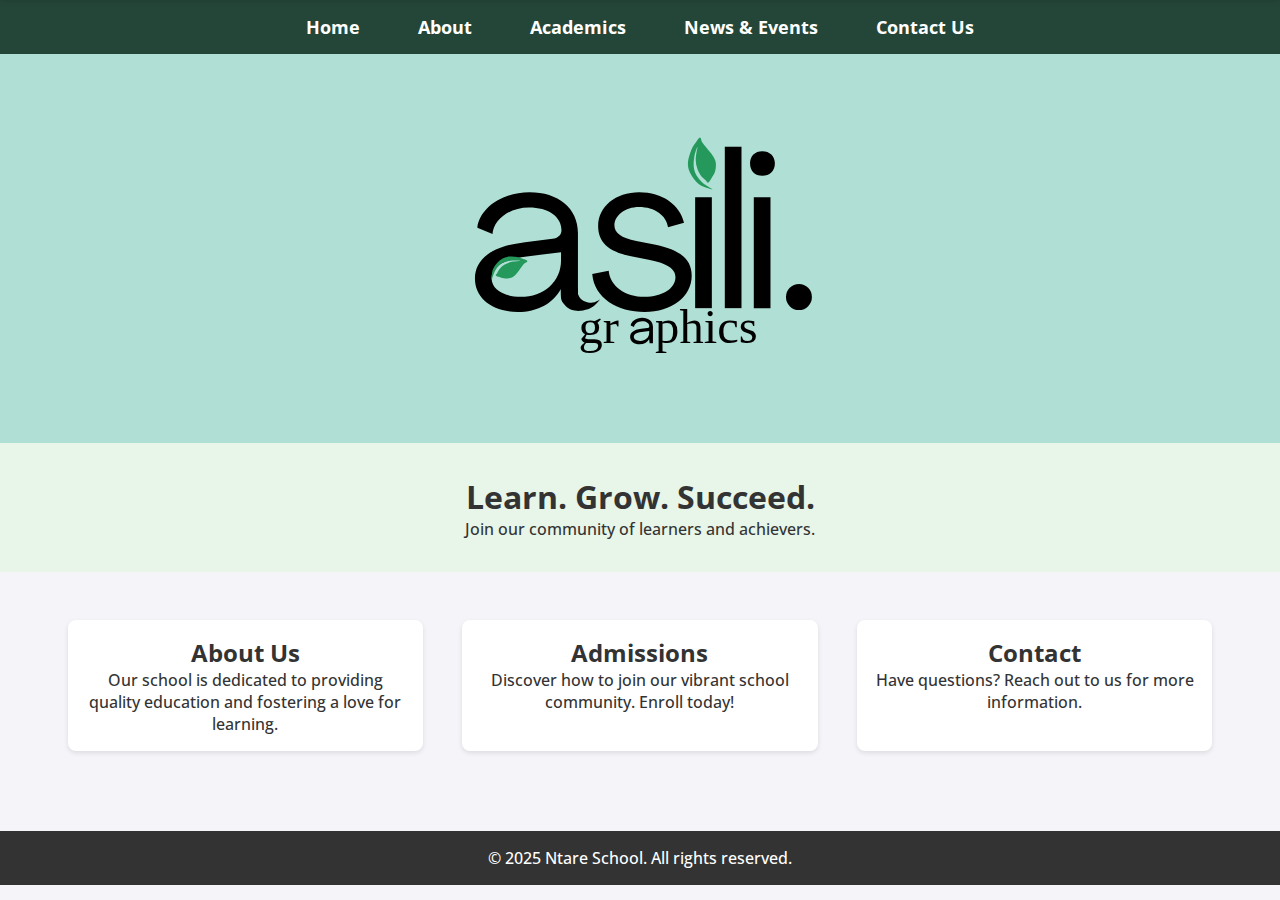
==== index.html @ 331bb5ec "First push" ====
<!DOCTYPE html>
<html lang="en">

<head>
    <meta charset="UTF-8">
    <meta name="viewport" content="width=device-width, initial-scale=1.0">
    <link rel="preconnect" href="https://fonts.googleapis.com">
    <link rel="preconnect" href="https://fonts.gstatic.com" crossorigin>
    <link href="https://fonts.googleapis.com/css2?family=Open+Sans:wght@500&display=swap" rel="stylesheet">

    <link rel="stylesheet" href="styles.css">

    <title>Home</title>
</head>

<body>
    <div id="fixed-navbar">
        <ul>
            <li><a href="index.html">Home</a></li>
            <li><a href="about.html">About</a></li>
            <li><a href="academics.html">Academics</a></li>
            <li><a href="news.html">News & Events</a></li>
            <li><a href="contact.html">Contact Us</a></li>
        </ul>
    </div>

    <div id="navbar" class="hidden">
        <ul>
            <li><a href="index.html">Home</a></li>
            <li><a href="about.html">About</a></li>
            <li><a href="academics.html">Academics</a></li>
            <li><a href="news.html">News & Events</a></li>
            <li><a href="contact.html">Contact Us</a></li>
        </ul>
    </div>
    <header>
        <img class="logo" src="images/asili.svg" alt="logo">
    </header>

    <div class="hero">
        <h1>Learn. Grow. Succeed.</h1>
        <p>Join our community of learners and achievers.</p>
    </div>
    <div class="sections">
        <div class="section" id="about">
            <h2>About Us</h2>
            <p>Our school is dedicated to providing quality education and fostering a love for learning.</p>
        </div>
        <div class="section" id="admissions">
            <h2>Admissions</h2>
            <p>Discover how to join our vibrant school community. Enroll today!</p>
        </div>
        <div class="section" id="contact">
            <h2>Contact</h2>
            <p>Have questions? Reach out to us for more information.</p>
        </div>
    </div>
    <footer>
        <p>&copy; 2025 Ntare School. All rights reserved.</p>
    </footer>

    <script src="script.js"></script>
</body>

</html>
---- styles.css ----
* {
    box-sizing: border-box;
    margin: 0;
    padding: 0;
}

/***** Global Styles *****/
body {
    font-family: "Open Sans", sans-serif;
    font-optical-sizing: auto;
    font-weight: 500;
    font-style: normal;
    font-variation-settings:
        "wdth" 100;
    margin: 0;
    padding: 0;
    background-color: #f4f4f9;
    color: #333;
}

/***** Header & Navigation *****/
header {
    background-color: #99d9c9c0;
    color: white;
    text-align: center;
}

nav {
    background-color: #141e2899;
    padding: 10px 0;
    text-align: center;
    position: fixed;
    top: 0;
    left: 0;
    width: 100%;
    z-index: 1000;
    box-shadow: 0 2px 5px rgba(0, 0, 0, 0.1);
    transform: translateY(-100%);
    transition: transform 0.3s ease-in-out;
}

nav.visible {
    transform: translateY(0);
}

#nav div {
    position: fixed;
    top: 0;
    left: 0;
    width: 100%;
    z-index: 1100;
    background-color: #141e2899;
    box-shadow: 0 2px 5px rgba(0, 0, 0, 0.1);
}

#nav div ul,
#navbar nav ul {
    list-style: none;
    padding: 10px 0;
    margin: 0;
    display: inline;
    justify-content: center;
    align-items: center;
}

#nav div ul li,
#navbar nav ul li {
    display: inline;
    margin: 0 15px;
}

#nav div ul li a,
#navbar nav ul li a {
    text-decoration: none;
    color: white;
    font-size: 18px;
    font-weight: bold;
    padding: 6px 12px;
    transition: 0.3s ease-in-out;
}

#nav div ul li a:hover,
#navbar nav ul li a:hover {
    background-color: white;
    color: #121a14a8;
    border-radius: 5px;
}

#fixed-navbar {
    top: 0;
    left: 0;
    width: 100%;
    background-color: #244638;
    /* Adjust color as needed */
    color: white;
    padding: 15px 0;
    text-align: center;
    transition: transform 0.3s ease-in-out;
    /* Smooth hide effect */
}

/* Navigation links */
#fixed-navbar ul {
    list-style: none;
    padding: 0;
    margin: 0;
}

#fixed-navbar ul li {
    display: inline;
    margin: 0 15px;
}

#fixed-navbar ul li a {
    text-decoration: none;
    color: white;
    font-size: 18px;
    font-weight: bold;
    padding: 6px 12px;
    transition: 0.3s ease-in-out;
}

#fixed-navbar ul li a:hover {
    color: #188048;
}



/***** Main Content *****/
.hero {
    text-align: center;
    padding: 2rem;
    background-color: #e8f5e9;
}

.logo {
    width: 30%;
}

.sections {
    display: flex;
    justify-content: space-around;
    padding: 3rem;
}

.section {
    background: white;
    padding: 1rem;
    border-radius: 8px;
    box-shadow: 0 2px 5px rgba(0, 0, 0, 0.1);
    width: 30%;
    text-align: center;
}

/***** Forms & Buttons *****/
form {
    display: flex;
    flex-direction: column;
}

label {
    margin: 10px 0 5px;
    font-weight: bold;
}

input,
textarea {
    padding: 10px;
    margin-bottom: 15px;
    border: 1px solid #ccc;
    border-radius: 4px;
    font-size: 16px;
}

button {
    padding: 10px;
    background-color: #007BFF;
    color: #fff;
    border: none;
    border-radius: 4px;
    font-size: 16px;
    cursor: pointer;
}

button:hover {
    background-color: #191f26ad;
}

/***** Footer *****/
footer {
    background-color: #333;
    color: white;
    text-align: center;
    padding: 1rem 0;
    margin-top: 2rem;
}

/***** Container *****/
.container {
    max-width: 600px;
    margin: 50px auto;
    background: #fff;
    padding: 20px;
    border-radius: 8px;
    box-shadow: 0 2px 4px rgba(0, 0, 0, 0.1);
}

h1 {
    text-align: center;
    color: #333;
}

/***** Responsive Adjustments *****/
.menu-toggle {
    display: none;
    color: white;
    font-size: 1.5rem;
    cursor: pointer;
}
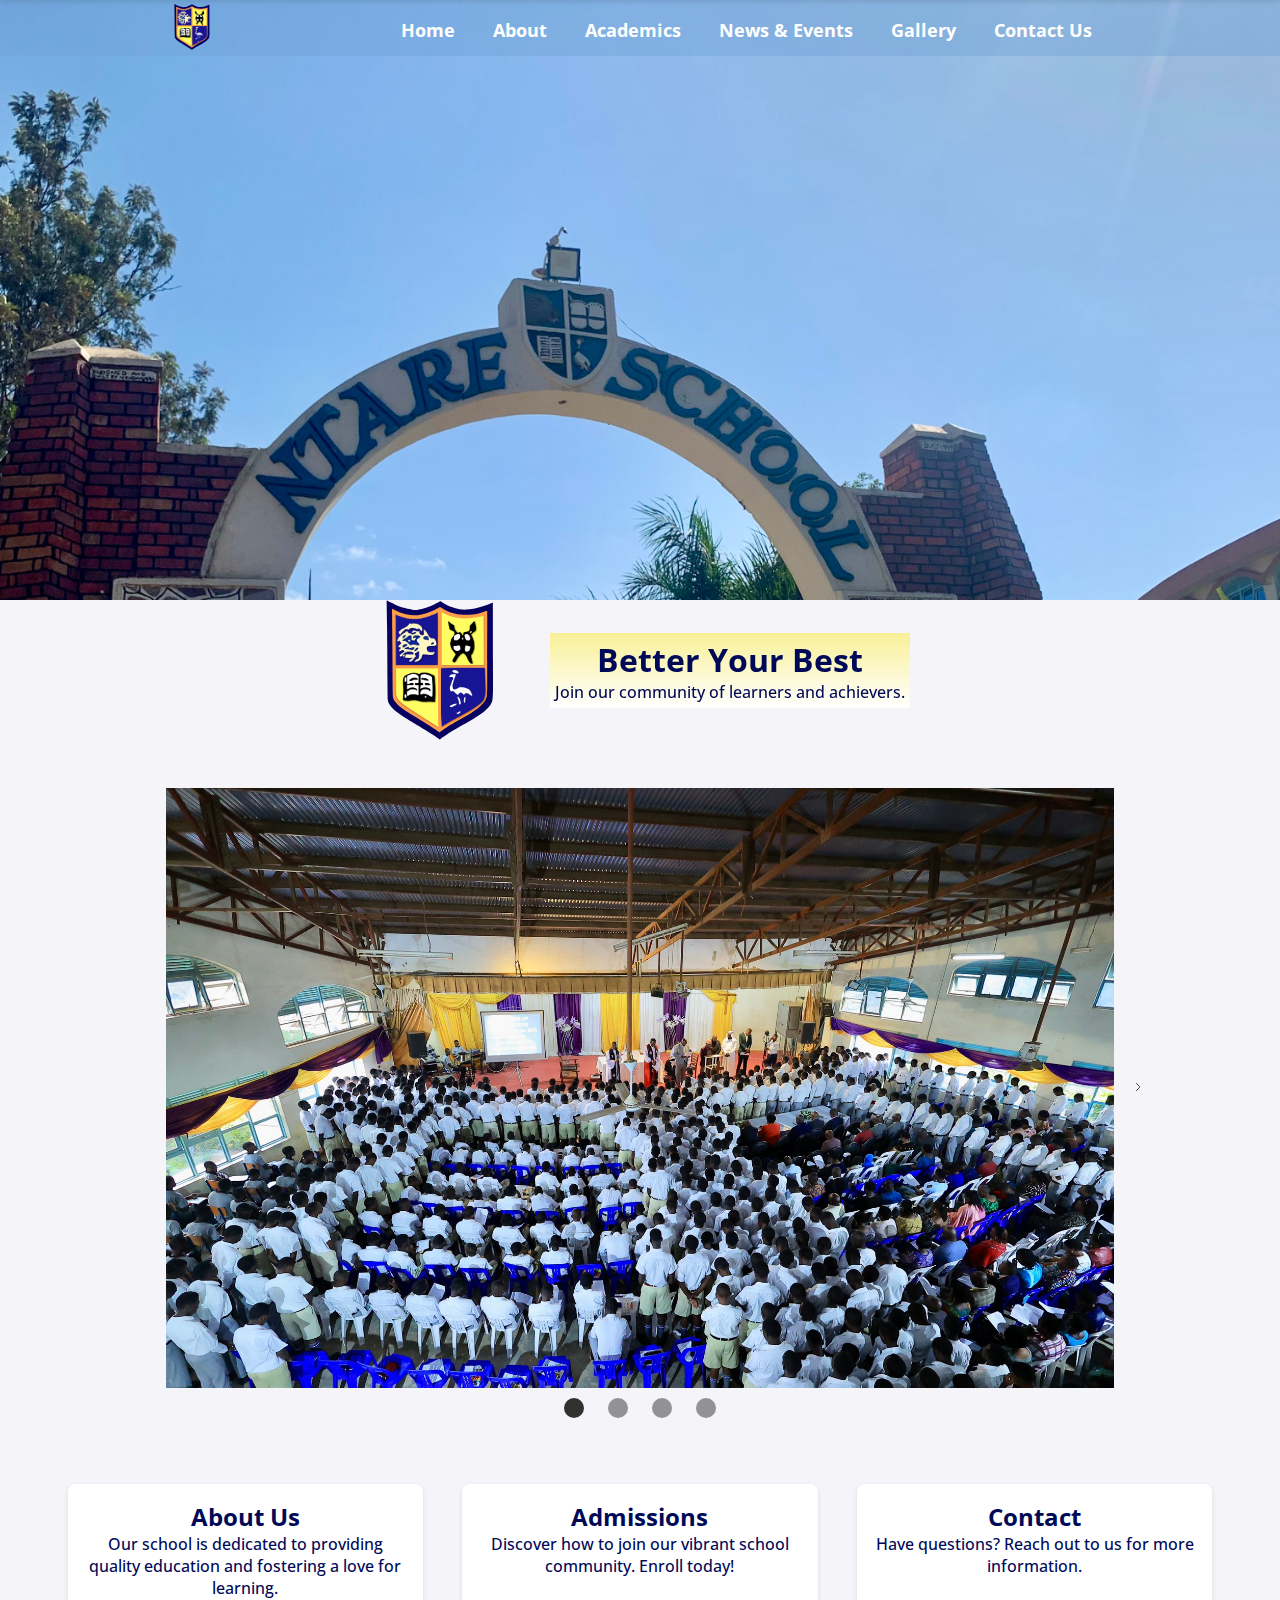
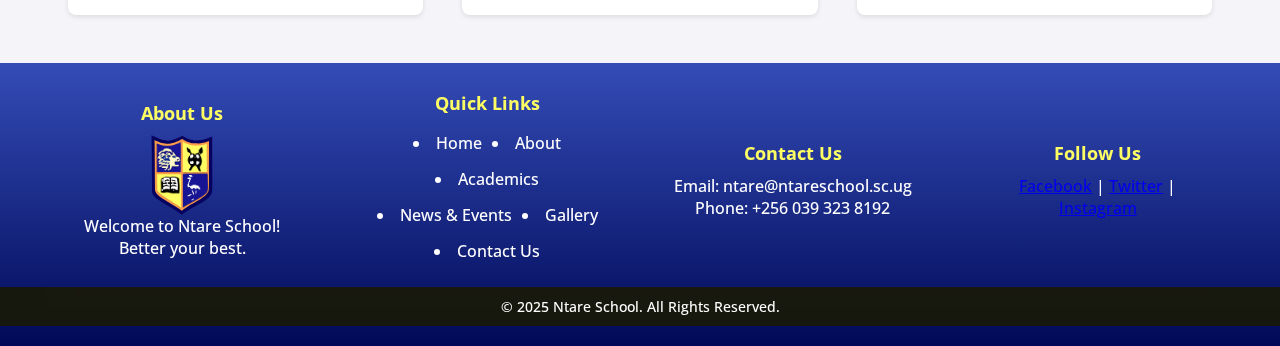
==== commit f4d63926: "Fixed the gallery and revamped site" ====
--- a/index.html
+++ b/index.html
@@ -6,22 +6,33 @@
     <meta name="viewport" content="width=device-width, initial-scale=1.0">
     <link rel="preconnect" href="https://fonts.googleapis.com">
     <link rel="preconnect" href="https://fonts.gstatic.com" crossorigin>
-    <link href="https://fonts.googleapis.com/css2?family=Open+Sans:wght@500&display=swap" rel="stylesheet">
+    <link href="https://fonts.googleapis.com/css2?family=Open+Sans:ital,wght@0,300..800;1,300..800&display=swap"
+        rel="stylesheet">
 
     <link rel="stylesheet" href="styles.css">
 
-    <title>Home</title>
+    <title>Ntare School - The Lion Roars</title>
+    <link rel="icon" type="image/svg+xml" href="images/ntare.svg">
+    <link rel="icon" type="image/png" sizes="32x32" href="ntare32x32">
+</head>
+
 </head>
 
 <body>
     <div id="fixed-navbar">
-        <ul>
-            <li><a href="index.html">Home</a></li>
-            <li><a href="about.html">About</a></li>
-            <li><a href="academics.html">Academics</a></li>
-            <li><a href="news.html">News & Events</a></li>
-            <li><a href="contact.html">Contact Us</a></li>
-        </ul>
+        <div id="box">
+            <a href="index.html"><img src="images/ntare.svg" alt="logo"></a>
+        </div>
+        <div id="box">
+            <ul>
+                <li><a href="index.html">Home</a></li>
+                <li><a href="about.html">About</a></li>
+                <li><a href="academics.html">Academics</a></li>
+                <li><a href="news.html">News & Events</a></li>
+                <li><a href="gallery.html">Gallery</a></li>
+                <li><a href="contact.html">Contact Us</a></li>
+            </ul>
+        </div>
     </div>
 
     <div id="navbar" class="hidden">
@@ -30,17 +41,59 @@
             <li><a href="about.html">About</a></li>
             <li><a href="academics.html">Academics</a></li>
             <li><a href="news.html">News & Events</a></li>
+            <li><a href="gallery.html">Gallery</a></li>
             <li><a href="contact.html">Contact Us</a></li>
         </ul>
     </div>
-    <header>
-        <img class="logo" src="images/asili.svg" alt="logo">
-    </header>
+
+    <section>
+        <h2>Welcome</h2>
+        <img src="images/img.jpeg" alt="main">
+    </section>
 
     <div class="hero">
-        <h1>Learn. Grow. Succeed.</h1>
-        <p>Join our community of learners and achievers.</p>
+        <img src="images/ntare.svg" alt="logo">
+        <span>
+            <h1>Better Your Best</h1>
+            <p>Join our community of learners and achievers.</p>
+        </span>
     </div>
+
+    <div class="sections">
+        <div class="carousel">
+            <button class="carousel_button carousel_button--left is-hidden">
+                <img src="images/left.svg" alt="">
+            </button>
+            <div class="carousel_track-container">
+                <ul class="carousel_track">
+                    <li class="carousel_slide current-slide">
+                        <img class="carousel_image" src="images/img1.jpg" alt="">
+                    </li>
+                    <li class="carousel_slide">
+                        <img class="carousel_image" src="images/img2.jpeg" alt="">
+                    </li>
+                    <li class="carousel_slide">
+                        <img class="carousel_image" src="images/img3.jpg" alt="">
+                    </li>
+                    <li class="carousel_slide">
+                        <img class="carousel_image" src="images/img4.jpg" alt="">
+                    </li>
+                </ul>
+            </div>
+            <button class="carousel_button carousel_button--right">
+                <img src="images/right.svg" alt="">
+            </button>
+
+            <div class="carousel_nav">
+                <button class="carousel_indicator current-slide"></button>
+                <button class="carousel_indicator"></button>
+                <button class="carousel_indicator"></button>
+                <button class="carousel_indicator"></button>
+            </div>
+        </div>
+    </div>
+
+
     <div class="sections">
         <div class="section" id="about">
             <h2>About Us</h2>
@@ -55,10 +108,50 @@
             <p>Have questions? Reach out to us for more information.</p>
         </div>
     </div>
+
+
+
     <footer>
-        <p>&copy; 2025 Ntare School. All rights reserved.</p>
+        <div class="footer-container">
+            <div class="footer-section">
+                <h3>About Us</h3>
+                <img class="logo" src="images/ntare.svg" alt="logo">
+                <p>Welcome to Ntare School! Better your best.</p>
+            </div>
+
+            <div class="footer-section">
+                <h3>Quick Links</h3>
+                <ul>
+                    <li><a href="index.html">Home</a></li>
+                    <li><a href="about.html">About</a></li>
+                    <li><a href="academics.html">Academics</a></li>
+                    <li><a href="news.html">News & Events</a></li>
+                    <li><a href="gallery.html">Gallery</a></li>
+                    <li><a href="contact.html">Contact Us</a></li>
+                </ul>
+            </div>
+
+            <div class="footer-section">
+                <h3>Contact Us</h3>
+                <p>Email: ntare@ntareschool.sc.ug</p>
+                <p>Phone: +256 039 323 8192</p>
+            </div>
+
+            <div class="footer-section">
+                <h3>Follow Us</h3>
+                <div class="visit">
+                    <a href="#">Facebook</a> | <a href="https://x.com/Ntare_School" target="_blank">Twitter</a> | <a
+                        href="https://www.instagram.com/ntare_sch/" target="_blank">Instagram</a>
+                </div>
+            </div>
+        </div>
+
+        <div class="footer-bottom">
+            <p>© 2025 Ntare School. All Rights Reserved.</p>
+        </div>
     </footer>
 
+    <script src="/js/carousel.js"></script>
     <script src="script.js"></script>
 </body>
 
--- a/styles.css
+++ b/styles.css
@@ -15,14 +15,24 @@
     margin: 0;
     padding: 0;
     background-color: #f4f4f9;
-    color: #333;
+    color: #000957;
 }
 
 /***** Header & Navigation *****/
 header {
-    background-color: #99d9c9c0;
-    color: white;
-    text-align: center;
+    background-color: #2752a84d;
+    color: white;
+    display: flex;
+    justify-content: center;
+    align-items: center;
+    text-align: center;
+    max-height: 100px;
+    padding: 50px;
+    margin: 30px;
+}
+
+header h1 {
+    font-weight: bold;
 }
 
 nav {
@@ -56,11 +66,12 @@
 #nav div ul,
 #navbar nav ul {
     list-style: none;
-    padding: 10px 0;
+    padding: 0;
     margin: 0;
-    display: inline;
-    justify-content: center;
-    align-items: center;
+    display: flex;
+    justify-content: center;
+    align-items: center;
+    flex-wrap: wrap;
 }
 
 #nav div ul li,
@@ -83,32 +94,29 @@
 #navbar nav ul li a:hover {
     background-color: white;
     color: #121a14a8;
-    border-radius: 5px;
-}
-
+    border-radius: 3px;
+}
+
+/* Navigation links */
 #fixed-navbar {
     top: 0;
     left: 0;
     width: 100%;
-    background-color: #244638;
-    /* Adjust color as needed */
-    color: white;
-    padding: 15px 0;
+    position: absolute;
+    background-color: #6fa1d668;
+    padding: 2px;
+    color: white;
     text-align: center;
     transition: transform 0.3s ease-in-out;
-    /* Smooth hide effect */
-}
-
-/* Navigation links */
-#fixed-navbar ul {
-    list-style: none;
-    padding: 0;
-    margin: 0;
+    display: flex;
+    justify-content: space-evenly;
+    gap: 2px;
+    align-items: center;
 }
 
 #fixed-navbar ul li {
     display: inline;
-    margin: 0 15px;
+    margin: 0 5px;
 }
 
 #fixed-navbar ul li a {
@@ -121,26 +129,360 @@
 }
 
 #fixed-navbar ul li a:hover {
-    color: #188048;
-}
-
+    color: #fefe63;
+}
+
+#box a img {
+    height: 42px;
+    --tw-scale-x: 1.05;
+    --tw-scale-y: 1.05;
+    transform: scale(1.1);
+    transition-timing-function: cubic-bezier(.4, 0, .2, 1);
+    transition-duration: .3s;
+}
+
+#box a img:hover {
+    --tw-scale-x: 1.05;
+    --tw-scale-y: 1.05;
+    transition: ease-in-out;
+    transform: translate(var(--tw-translate-x), var(--tw-translate-y)) rotate(var(--tw-rotate)) skewX(var(--tw-skew-x)) skewY(var(--tw-skew-y)) scaleX(var(--tw-scale-x)) scaleY(var(--tw-scale-y));
+    transition-timing-function: cubic-bezier(.4, 0, .2, 1);
+    transition-duration: .3s;
+}
+
+#box {
+    padding: 4px 0px 1px 0px;
+    justify-content: space-around;
+    align-items: flex-start;
+    display: flex;
+}
 
 
 /***** Main Content *****/
 .hero {
     text-align: center;
-    padding: 2rem;
-    background-color: #e8f5e9;
-}
+    display: flex;
+    align-items: center;
+    justify-content: center;
+    gap: 20px;
+    position: relative;
+}
+
+.hero span {
+    background-color: #ffea005a;
+    background: linear-gradient(to top, #ffffff, #ffea0064);
+    padding: 5px;
+    backdrop-filter: blur(30px);
+}
+
+.hero img {
+    height: 140px;
+    position: relative;
+    margin-right: 20px;
+    transition: all 0.3s ease;
+}
+
+.hero img:hover {
+    --tw-scale-x: 1.05;
+    --tw-scale-y: 1.05;
+    transform: scale(1.1);
+    transition-timing-function: cubic-bezier(.4, 0, .2, 1);
+    transition-duration: .3s;
+}
+
+
 
 .logo {
-    width: 30%;
-}
+    max-width: 80px;
+    display: inline-flex;
+    justify-content: center;
+    align-items: center;
+    gap: 1rem;
+}
+
+section {
+    display: flex;
+    flex-direction: column;
+    justify-content: center;
+    align-items: center;
+}
+
+section img {
+    max-height: 600px;
+    width: 100%;
+    height: auto;
+    object-fit: cover;
+}
+
+section h2 {
+    position: absolute;
+    color: white;
+    top: 15%;
+    font-size: 400%;
+    opacity: 0;
+    animation: fadeIn 3s forwards;
+    transition: all 0.3s ease;
+}
+
+section h2:hover {
+    --tw-scale-x: 1.05;
+    --tw-scale-y: 1.05;
+    transform: scale(1.1);
+    transition-timing-function: cubic-bezier(.4, 0, .2, 1);
+    transition-duration: .3s;
+}
+
+@keyframes fadeIn {
+    from {
+        opacity: 0;
+    }
+
+    to {
+        opacity: 1;
+    }
+}
+
+/****Carousel*****/
+.carousel {
+    position: relative;
+    height: 600px;
+    width: 80%;
+    margin: auto;
+}
+
+.carousel_image {
+    width: 100%;
+    height: 100%;
+    object-fit: cover;
+}
+
+.carousel_track-container {
+    background: rgba(143, 137, 7, 0.729);
+    height: 100%;
+    position: relative;
+    overflow: hidden;
+}
+
+.carousel_track {
+    padding: 0;
+    margin: 0;
+    list-style: none;
+    position: relative;
+    height: 100%;
+    transition: transform 250ms ease-in;
+}
+
+.carousel_slide {
+    position: absolute;
+    top: 0;
+    bottom: 0;
+    width: 100%;
+}
+
+.carousel_button {
+    position: absolute;
+    top: 50%;
+    transform: translateY(-50%);
+    background: transparent;
+    border: 0;
+    cursor: pointer;
+}
+
+.carousel_button img {
+    width: 12px;
+}
+
+.carousel_button--left {
+    left: -40px;
+}
+
+.carousel_button--right {
+    right: -40px;
+}
+
+.carousel_indicator {
+    border: 0;
+    border-radius: 50%;
+    width: 12px;
+    height: 12px;
+    background: rgba(0, 0, 0, 0.4);
+    margin: 0 12px;
+    cursor: pointer;
+}
+
+.carousel_nav {
+    display: flex;
+    justify-content: center;
+    padding: 10px 0;
+
+}
+
+.carousel_indicator.current-slide {
+    background: rgba(0, 0, 0, 0.8);
+}
+
+/**************/
+
+/*****Gallery******/
+
+#gallery {
+    display: flex;
+    align-items: center;
+    justify-content: center;
+    min-height: 100vh;
+    padding: 10px;
+}
+
+.wrapper {
+    max-width: 1100px;
+}
+
+.wrapper .gallery {
+    display: flex;
+    flex-wrap: wrap;
+    justify-content: center;
+    padding: 10px;
+}
+
+.gallery .image {
+    padding: 7px;
+    flex-wrap: wrap;
+    max-width: calc(100%/3);
+    max-height: 20%;
+}
+
+.gallery span {
+    display: flex;
+    width: 100%;
+    overflow: hidden;
+}
+
+.gallery .image img {
+    width: 100%;
+    vertical-align: middle;
+    transition: all 0.3s ease;
+}
+
+.gallery .image:hover img {
+    transform: scale(1.1);
+}
+
+.preview-box {
+    position: fixed;
+    max-width: 70%;
+    width: 100%;
+    top: 10%;
+    left: 15%;
+    background: rgba(13, 24, 72, 0.769);
+    padding: 0 5px 5px 5px;
+    border-radius: 3px;
+    transform: translate(-30%, -30%);
+    box-shadow: 0px 0px 15px rgba(0, 0, 0, 0.2);
+    opacity: 0;
+    pointer-events: none;
+    z-index: 10;
+    transform: scale(1.2);
+}
+
+.shadow {
+    position: fixed;
+    top: 0;
+    left: 0;
+    height: 100%;
+    width: 100%;
+    z-index: 5;
+    display: none;
+    background: rgba(0, 0, 0, 0.45);
+}
+
+.preview-box.show {
+    opacity: 1;
+    pointer-events: auto;
+    transform: translate(-50%, -50%) scale (1);
+    transition: all 0.3s ease;
+}
+
+.preview-box .img-box {
+    display: flex;
+    width: 100%;
+}
+
+.preview-box .img-box img {
+    width: 100%;
+}
+
+.preview-box .details {
+    display: flex;
+    justify-content: space-between;
+    align-items: center;
+    padding: 12px 15px 12px 10px;
+}
+
+.details .title {
+    display: flex;
+    align-items: center;
+    font-size: 20px;
+    color: #fff;
+    font-weight: 400;
+}
+
+.details .title p {
+    margin: 0 5px;
+}
+
+.details .title p.current-img {
+    font-weight: 600;
+}
+
+.details .icon {
+    color: #007bff;
+    font-size: 20px;
+    cursor: pointer;
+}
+
+.preview-box .image-box {
+    display: flex;
+    width: 100%;
+    position: relative;
+}
+
+.image-box .slide {
+    position: absolute;
+    top: 50%;
+    transform: translateY(-50%);
+    color: #fff;
+    font-size: 30px;
+    cursor: pointer;
+    height: 50px;
+    width: 60px;
+    line-height: 50px;
+    text-align: center;
+    border-radius: 3px;
+}
+
+.slide.prev {
+    left: 0px;
+}
+
+.slide.next {
+    right: 0px;
+}
+
+.image-box img {
+    width: 100%;
+    border-radius: 0 0 3px 3px;
+}
+
+/******************/
 
 .sections {
     display: flex;
     justify-content: space-around;
     padding: 3rem;
+}
+
+.is-hidden {
+    display: none;
 }
 
 .section {
@@ -188,11 +530,116 @@
 
 /***** Footer *****/
 footer {
-    background-color: #333;
-    color: white;
-    text-align: center;
-    padding: 1rem 0;
-    margin-top: 2rem;
+    background: linear-gradient(to bottom, #344CB7, #000957);
+    color: white;
+    padding: 20px 0;
+    text-align: center;
+}
+
+.footer-container {
+    filter: blur(0px);
+    display: flex;
+    justify-content: space-evenly;
+    align-items: center;
+    padding: 2px;
+    min-width: 2%;
+}
+
+@media(max-width: 700px) {}
+
+@media(max-width: 900px) {
+    .gallery .image {
+        max-width: calc(100%/2);
+    }
+
+    .preview-box {
+        transform: scale(1.1);
+        justify-content: center;
+        left: 8%;
+        align-content: flex-start;
+        display: flex;
+        flex-direction: column;
+        flex-wrap: wrap;
+        max-width: 80%;
+    }
+}
+
+@media(max-width: 700px) {
+    #fixed-navbar ul {
+        flex-wrap: wrap;
+    }
+
+    .footer-container {
+        flex-wrap: wrap;
+    }
+
+    .gallery .image {
+        max-width: 100%;
+        padding: 4px;
+    }
+
+    .preview-box {
+        transform: scale(1);
+        left: 1%;
+        right: 1%;
+        justify-content: center;
+        align-content: center;
+        display: flex;
+        flex-direction: column;
+        max-width: 100%;
+    }
+}
+
+.footer-section {
+    max-width: 250px;
+    padding: 6px;
+    display: flex;
+    flex-direction: column;
+    align-items: center;
+}
+
+.footer-section h3 {
+    margin-bottom: 10px;
+    font-size: 18px;
+    color: #fefe63;
+}
+
+.footer-section ul {
+    list-style: inside;
+    padding: 0;
+    display: flex;
+    align-items: center;
+    justify-content: center;
+    flex-wrap: wrap;
+}
+
+.footer-section ul li {
+    margin: 2px 0;
+    padding: 5px;
+}
+
+.footer-section ul li a {
+    color: white;
+    text-decoration: none;
+    transition: color 0.3s ease;
+}
+
+
+.footer-section ul li a:hover {
+    color: #fefe63;
+}
+
+.footer-section .visit a:visited {
+    color: #95c8ff;
+}
+
+
+.footer-bottom {
+    background-color: #1a1901df;
+    backdrop-filter: blur(30px);
+    padding: 10px 0;
+    font-size: 14px;
+    margin-top: 10px;
 }
 
 /***** Container *****/
@@ -207,7 +654,6 @@
 
 h1 {
     text-align: center;
-    color: #333;
 }
 
 /***** Responsive Adjustments *****/
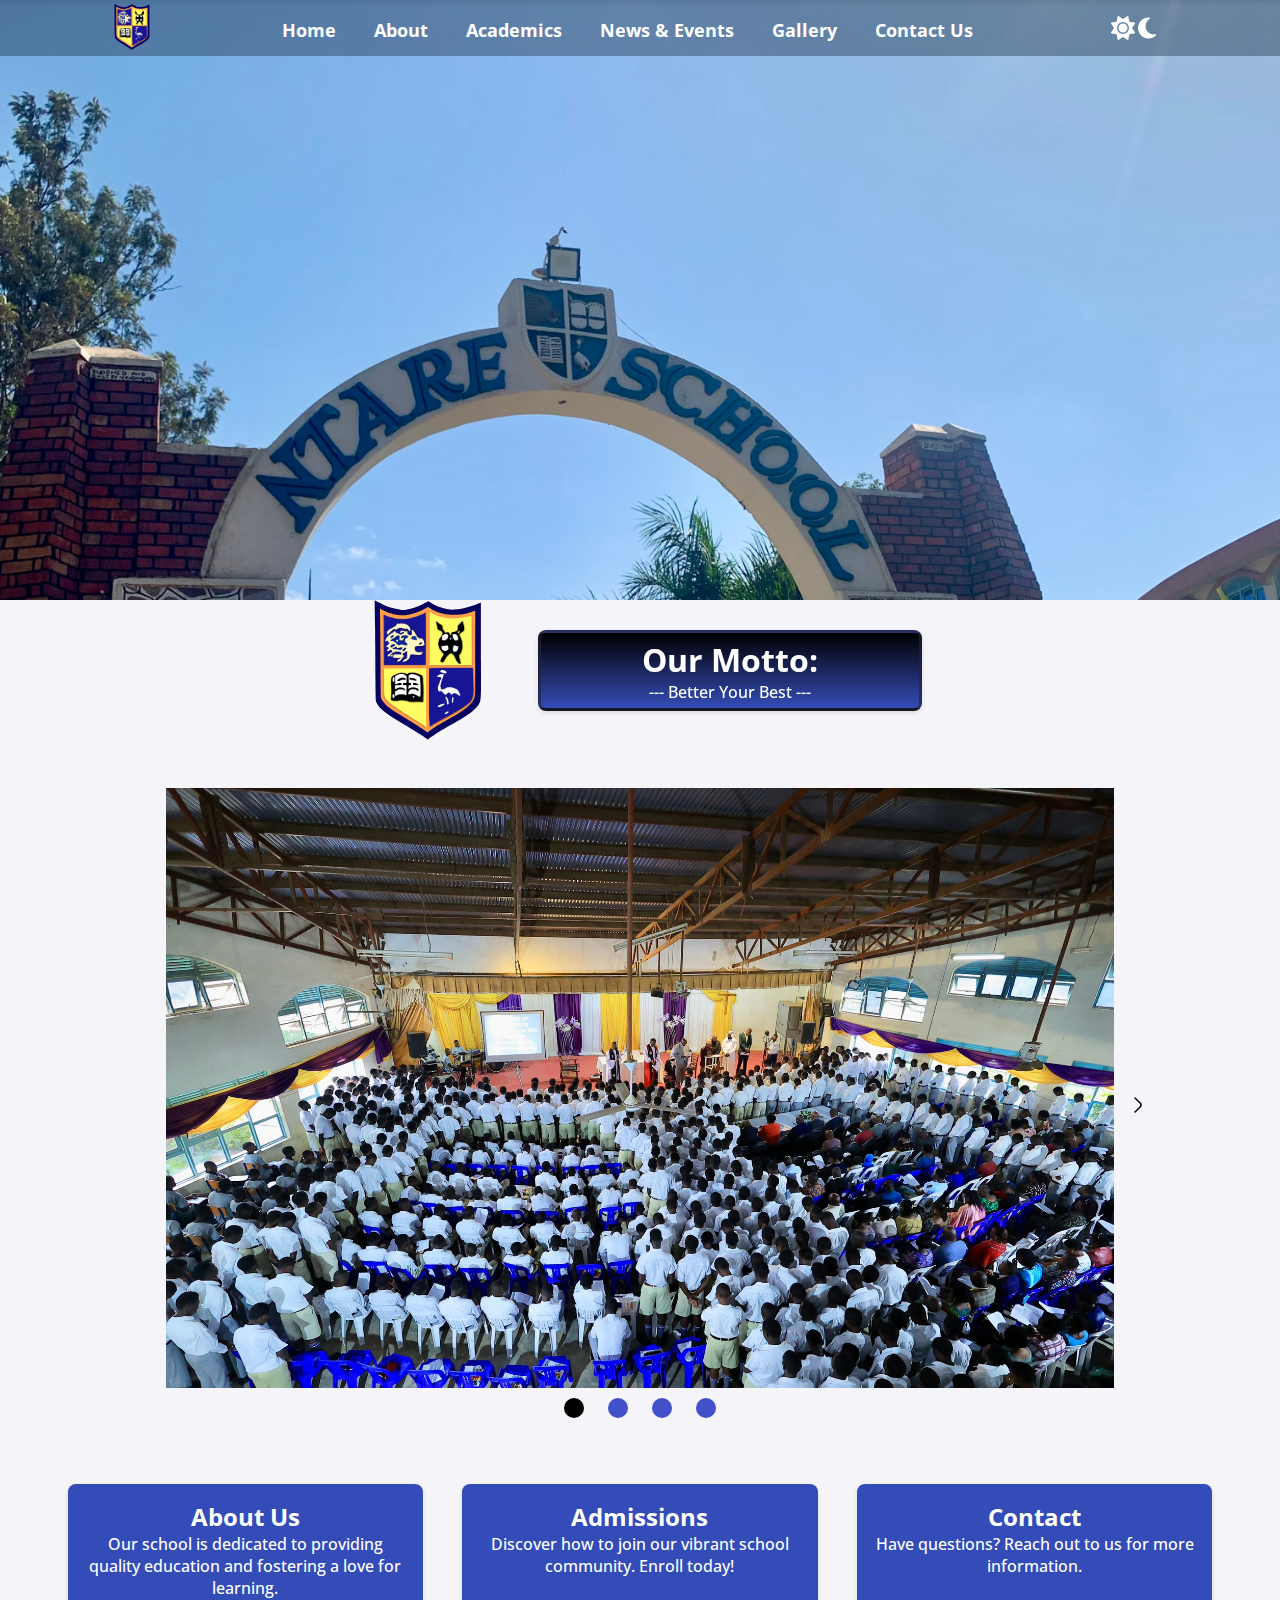
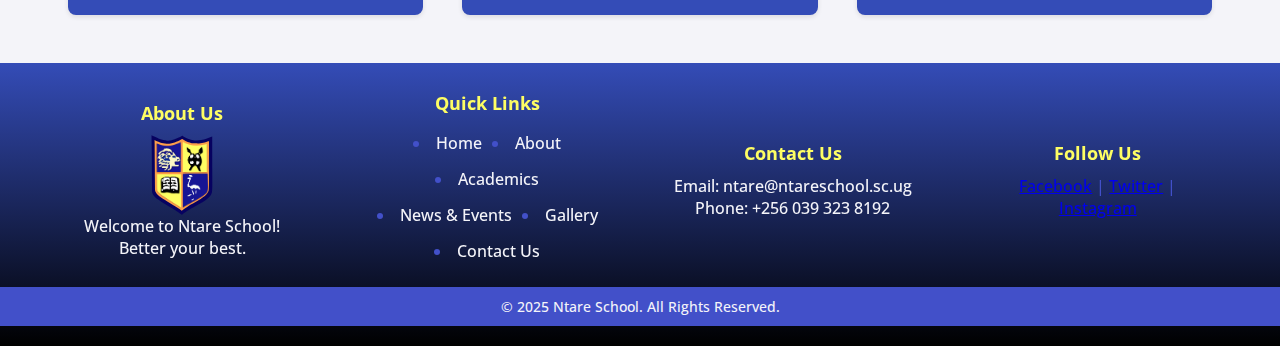
==== commit e6e845da: "Added dark mode" ====
--- a/index.html
+++ b/index.html
@@ -33,6 +33,13 @@
                 <li><a href="contact.html">Contact Us</a></li>
             </ul>
         </div>
+        <div class="box">
+            <div id="theme-toggle">
+                <button id="toggle-dark-mode">
+                    <img id="light-icon" src="images/sun.svg" alt="Light Mode">
+                    <img id="dark-icon" src="images/moon.svg" alt="Dark Mode">
+            </div>
+        </div>
     </div>
 
     <div id="navbar" class="hidden">
@@ -53,10 +60,10 @@
 
     <div class="hero">
         <img src="images/ntare.svg" alt="logo">
-        <span>
-            <h1>Better Your Best</h1>
-            <p>Join our community of learners and achievers.</p>
-        </span>
+        <div class="section">
+            <h1>Our Motto:</h1>
+            <p>--- Better Your Best ---</p>
+        </div>
     </div>
 
     <div class="sections">
@@ -85,10 +92,10 @@
             </button>
 
             <div class="carousel_nav">
-                <button class="carousel_indicator current-slide"></button>
-                <button class="carousel_indicator"></button>
-                <button class="carousel_indicator"></button>
-                <button class="carousel_indicator"></button>
+                <button class="carousel_indicator yes current-slide"></button>
+                <button class="carousel_indicator yes"></button>
+                <button class="carousel_indicator yes"></button>
+                <button class="carousel_indicator yes"></button>
             </div>
         </div>
     </div>
--- a/styles.css
+++ b/styles.css
@@ -5,6 +5,26 @@
 }
 
 /***** Global Styles *****/
+:root {
+    --background-color: #f4f4f9;
+    --primary-color: #6395db;
+    --secondary-color: #344CB7;
+    --accent-color: #fefe63;
+    --text-color: #4250c9;
+    --secondary-text-color: #344CB7;
+    --other-color: black;
+}
+
+[data-theme="dark"] {
+    --background-color: #141e28;
+    --primary-color: #fefe63;
+    --secondary-color: #5664dc;
+    --accent-color: #fefe63;
+    --text-color: #ffffff;
+    --secondary-text-color: #344CB7;
+    --other-color: rgb(34, 116, 119);
+}
+
 body {
     font-family: "Open Sans", sans-serif;
     font-optical-sizing: auto;
@@ -14,8 +34,9 @@
         "wdth" 100;
     margin: 0;
     padding: 0;
-    background-color: #f4f4f9;
-    color: #000957;
+    background-color: var(--background-color);
+    color: var(--background-color);
+    transition: background-color 0.3s ease, color 0.3s ease;
 }
 
 /***** Header & Navigation *****/
@@ -87,13 +108,12 @@
     font-size: 18px;
     font-weight: bold;
     padding: 6px 12px;
-    transition: 0.3s ease-in-out;
+    transition: all 0.3s ease;
 }
 
 #nav div ul li a:hover,
 #navbar nav ul li a:hover {
-    background-color: white;
-    color: #121a14a8;
+    color: var(--accent-color);
     border-radius: 3px;
 }
 
@@ -103,7 +123,7 @@
     left: 0;
     width: 100%;
     position: absolute;
-    background-color: #6fa1d668;
+    background-color: #15283c61;
     padding: 2px;
     color: white;
     text-align: center;
@@ -112,6 +132,7 @@
     justify-content: space-evenly;
     gap: 2px;
     align-items: center;
+    animation: fadeIn 1.5s forwards;
 }
 
 #fixed-navbar ul li {
@@ -129,7 +150,7 @@
 }
 
 #fixed-navbar ul li a:hover {
-    color: #fefe63;
+    color: var(--accent-color);
 }
 
 #box a img {
@@ -157,6 +178,28 @@
     display: flex;
 }
 
+#theme-toggle button {
+    background: none;
+    border: none;
+    cursor: pointer;
+    display: flex;
+    align-items: center;
+    justify-content: center;
+    padding: 10px;
+    transition: transform 0.3s ease;
+}
+
+#theme-toggle button:hover {
+    transform: scale(1.1);
+}
+
+#theme-toggle img {
+    width: 24px;
+    height: 24px;
+    filter: brightness(0) invert(1);
+    transition: color 0.3s ease;
+}
+
 
 /***** Main Content *****/
 .hero {
@@ -168,11 +211,12 @@
     position: relative;
 }
 
-.hero span {
-    background-color: #ffea005a;
-    background: linear-gradient(to top, #ffffff, #ffea0064);
+.hero .section {
+    background: linear-gradient(to top, var(--secondary-color), var(--other-color));
     padding: 5px;
     backdrop-filter: blur(30px);
+    border: solid rgba(34, 34, 54, 0.642);
+    color: white;
 }
 
 .hero img {
@@ -216,12 +260,12 @@
 
 section h2 {
     position: absolute;
-    color: white;
     top: 15%;
     font-size: 400%;
     opacity: 0;
     animation: fadeIn 3s forwards;
     transition: all 0.3s ease;
+    color: var(--background-color);
 }
 
 section h2:hover {
@@ -294,22 +338,38 @@
 
 .carousel_button--left {
     left: -40px;
+    transform: scale(2);
 }
 
 .carousel_button--right {
     right: -40px;
-}
+    transform: scale(2);
+}
+
+.carousel_button--left:hover {
+    filter: brightness(0) saturate(100%) invert(80%) sepia(50%) hue-rotate(0deg);
+}
+
+.carousel_button--right:hover {
+    filter: brightness(0) saturate(100%) invert(80%) sepia(50%) hue-rotate(0deg);
+}
+
 
 .carousel_indicator {
     border: 0;
     border-radius: 50%;
     width: 12px;
     height: 12px;
-    background: rgba(0, 0, 0, 0.4);
+    background: var(--text-color);
     margin: 0 12px;
     cursor: pointer;
 }
 
+
+.yes.carousel_indicator:hover {
+    background-color: var(--accent-color);
+}
+
 .carousel_nav {
     display: flex;
     justify-content: center;
@@ -318,7 +378,7 @@
 }
 
 .carousel_indicator.current-slide {
-    background: rgba(0, 0, 0, 0.8);
+    background: var(--other-color);
 }
 
 /**************/
@@ -473,12 +533,35 @@
     border-radius: 0 0 3px 3px;
 }
 
+/*****GalleryIcons*******/
+
+
+.icon img:hover,
+.slide img:hover {
+    transform: scale(1.1);
+}
+
+.slide img {
+    width: 30px;
+    height: 30px;
+}
+
+.icon img,
+.slide img {
+    width: 24px;
+    height: 24px;
+    cursor: pointer;
+    transition: transform 0.3s ease;
+}
+
+
 /******************/
 
 .sections {
     display: flex;
     justify-content: space-around;
     padding: 3rem;
+    color: white;
 }
 
 .is-hidden {
@@ -486,7 +569,7 @@
 }
 
 .section {
-    background: white;
+    background: var(--secondary-color);
     padding: 1rem;
     border-radius: 8px;
     box-shadow: 0 2px 5px rgba(0, 0, 0, 0.1);
@@ -494,6 +577,20 @@
     text-align: center;
 }
 
+/****Map****/
+
+.map-container {
+    margin: 50px 0;
+    text-align: center;
+}
+
+.map-container h2 {
+    font-size: 24px;
+    margin-bottom: 20px;
+    color: var(--text-color);
+}
+
+/************/
 /***** Forms & Buttons *****/
 form {
     display: flex;
@@ -516,22 +613,23 @@
 
 button {
     padding: 10px;
-    background-color: #007BFF;
-    color: #fff;
+    background-color: var(--background-color);
+    color: var(--text-color);
     border: none;
     border-radius: 4px;
     font-size: 16px;
     cursor: pointer;
+    transition: background-color 0.3s ease;
 }
 
 button:hover {
-    background-color: #191f26ad;
+    color: var(--secondary-color);
 }
 
 /***** Footer *****/
 footer {
-    background: linear-gradient(to bottom, #344CB7, #000957);
-    color: white;
+    background: linear-gradient(to bottom, var(--secondary-color), var(--other-color));
+    color: var(--text-color);
     padding: 20px 0;
     text-align: center;
 }
@@ -601,7 +699,11 @@
 .footer-section h3 {
     margin-bottom: 10px;
     font-size: 18px;
-    color: #fefe63;
+    color: var(--accent-color);
+}
+
+.footer-section p {
+    color: var(--background-color);
 }
 
 .footer-section ul {
@@ -619,34 +721,38 @@
 }
 
 .footer-section ul li a {
-    color: white;
+    color: var(--background-color);
     text-decoration: none;
     transition: color 0.3s ease;
 }
 
 
 .footer-section ul li a:hover {
-    color: #fefe63;
+    color: var(--accent-color);
 }
 
 .footer-section .visit a:visited {
-    color: #95c8ff;
+    color: var(--secondary-text-color);
 }
 
 
 .footer-bottom {
-    background-color: #1a1901df;
+    background-color: var(--text-color);
     backdrop-filter: blur(30px);
     padding: 10px 0;
     font-size: 14px;
     margin-top: 10px;
 }
 
+.footer-bottom p {
+    color: var(--background-color);
+}
+
 /***** Container *****/
 .container {
     max-width: 600px;
     margin: 50px auto;
-    background: #fff;
+    background: var(--secondary-color);
     padding: 20px;
     border-radius: 8px;
     box-shadow: 0 2px 4px rgba(0, 0, 0, 0.1);
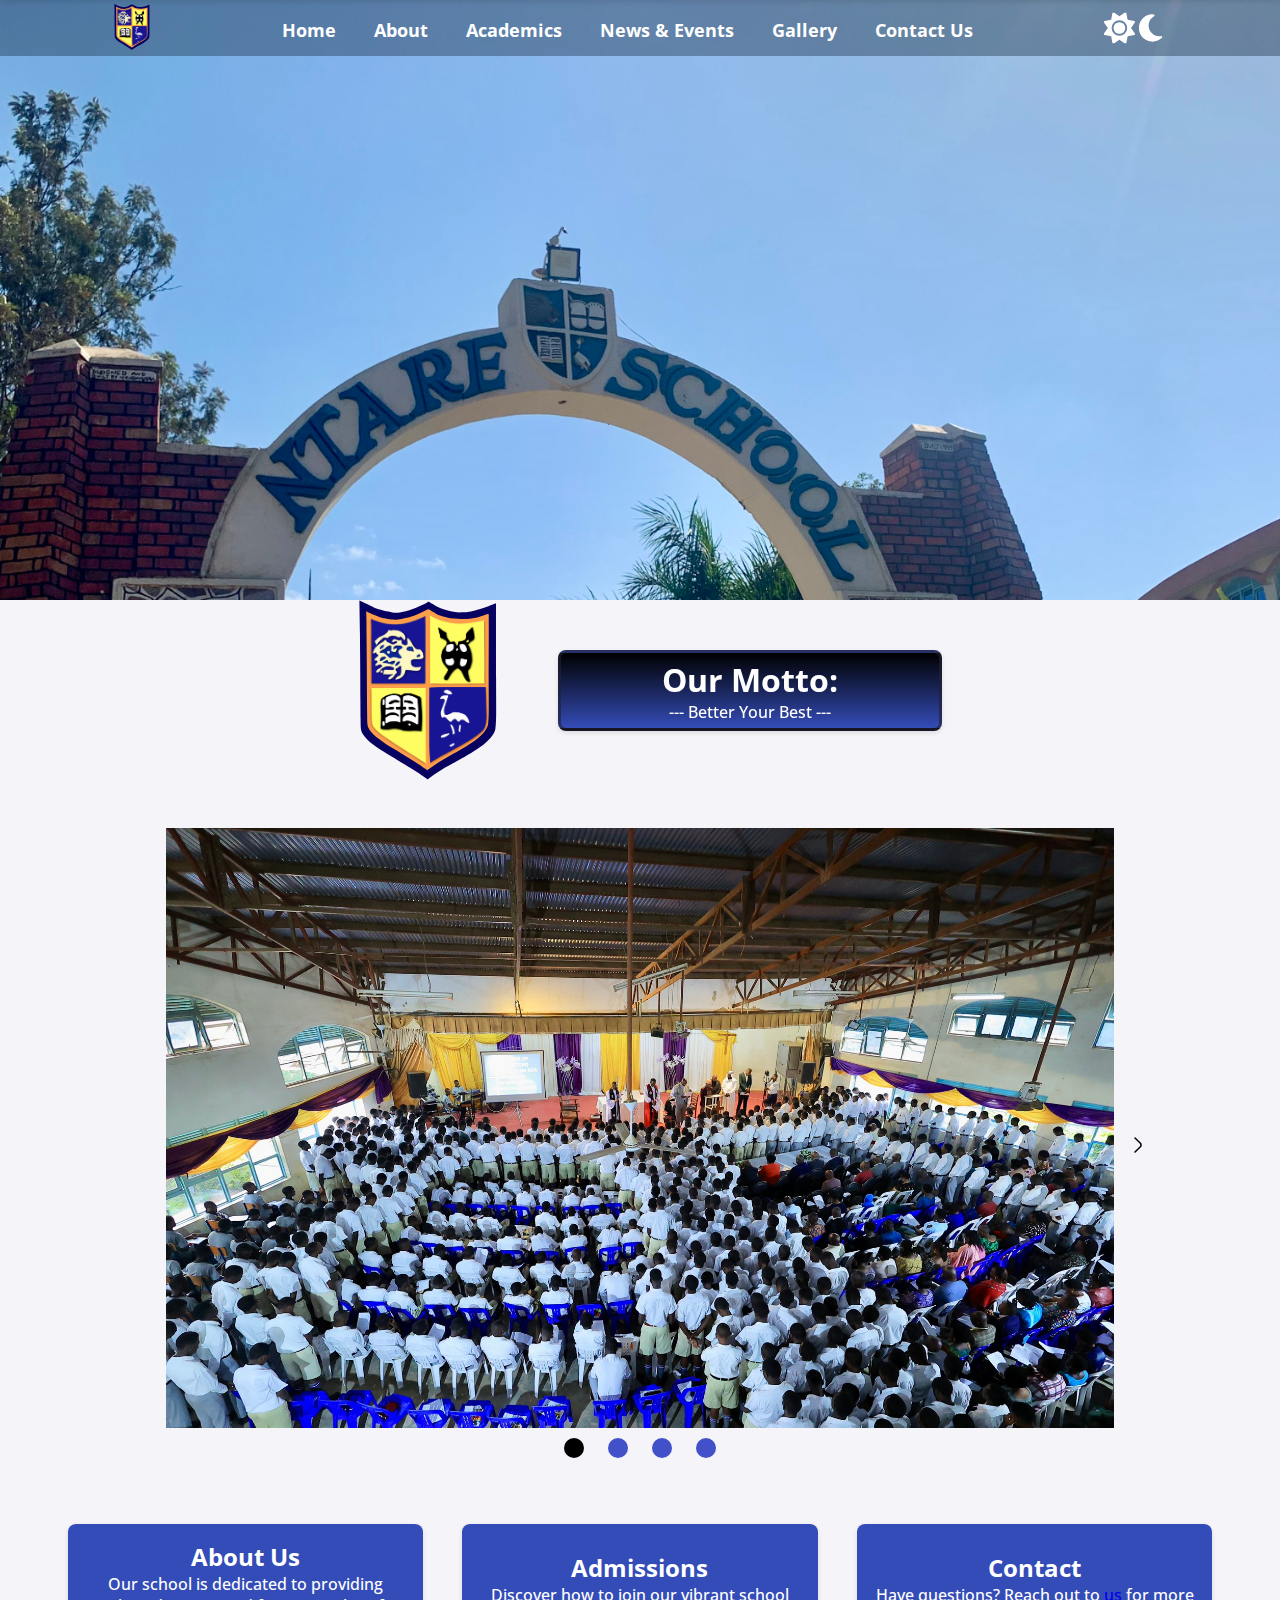
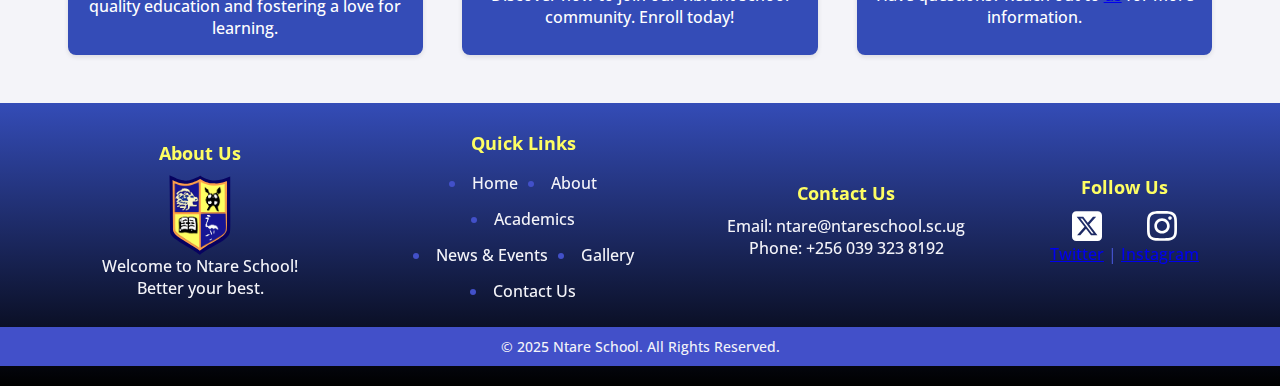
==== commit 050b5c5b: "final" ====
--- a/index.html
+++ b/index.html
@@ -54,7 +54,7 @@
     </div>
 
     <section>
-        <h2>Welcome</h2>
+        <h1>Welcome</h1>
         <img src="images/img.jpeg" alt="main">
     </section>
 
@@ -112,7 +112,7 @@
         </div>
         <div class="section" id="contact">
             <h2>Contact</h2>
-            <p>Have questions? Reach out to us for more information.</p>
+            <p>Have questions? Reach out to <a href=contact.html>us</a> for more information.</p>
         </div>
     </div>
 
@@ -147,8 +147,14 @@
             <div class="footer-section">
                 <h3>Follow Us</h3>
                 <div class="visit">
-                    <a href="#">Facebook</a> | <a href="https://x.com/Ntare_School" target="_blank">Twitter</a> | <a
-                        href="https://www.instagram.com/ntare_sch/" target="_blank">Instagram</a>
+                    <div class="links">
+                        <img src="/images/xlogo.svg" alt="X Logo">
+                        <img src="/images/instagram.svg" alt="Insta Logo">
+                    </div>
+
+                    <a href="https://x.com/Ntare_School" target="_blank">Twitter</a> | <a
+                        href="https://www.instagram.com/ntare_school/" target="_blank">Instagram</a>
+
                 </div>
             </div>
         </div>
@@ -159,7 +165,7 @@
     </footer>
 
     <script src="/js/carousel.js"></script>
-    <script src="script.js"></script>
+    <script src="/js/script.js"></script>
 </body>
 
 </html>--- a/styles.css
+++ b/styles.css
@@ -7,22 +7,28 @@
 /***** Global Styles *****/
 :root {
     --background-color: #f4f4f9;
-    --primary-color: #6395db;
+    --primary-color: #6395dbcd;
     --secondary-color: #344CB7;
     --accent-color: #fefe63;
+    --accent-color1: rgb(190, 184, 25);
     --text-color: #4250c9;
-    --secondary-text-color: #344CB7;
+    --secondary-text-color: #ffffff;
     --other-color: black;
+    --bw: black;
+    --num: 1;
 }
 
 [data-theme="dark"] {
     --background-color: #141e28;
-    --primary-color: #fefe63;
+    --primary-color: #fefe6377;
     --secondary-color: #5664dc;
     --accent-color: #fefe63;
+    --accent-color1: #fefe63;
     --text-color: #ffffff;
-    --secondary-text-color: #344CB7;
+    --secondary-text-color: #198eaf;
     --other-color: rgb(34, 116, 119);
+    --num: 0;
+    --bw: white;
 }
 
 body {
@@ -113,6 +119,7 @@
 
 #nav div ul li a:hover,
 #navbar nav ul li a:hover {
+
     color: var(--accent-color);
     border-radius: 3px;
 }
@@ -201,6 +208,7 @@
 }
 
 
+
 /***** Main Content *****/
 .hero {
     text-align: center;
@@ -210,6 +218,7 @@
     gap: 20px;
     position: relative;
 }
+
 
 .hero .section {
     background: linear-gradient(to top, var(--secondary-color), var(--other-color));
@@ -220,17 +229,14 @@
 }
 
 .hero img {
-    height: 140px;
+    height: 180px;
     position: relative;
     margin-right: 20px;
     transition: all 0.3s ease;
 }
 
 .hero img:hover {
-    --tw-scale-x: 1.05;
-    --tw-scale-y: 1.05;
     transform: scale(1.1);
-    transition-timing-function: cubic-bezier(.4, 0, .2, 1);
     transition-duration: .3s;
 }
 
@@ -258,21 +264,46 @@
     object-fit: cover;
 }
 
+.tab-content img {
+    max-width: 10%;
+    position: relative;
+    align-items: center;
+    top: 50%;
+    left: 50%;
+    transform: translate(-50%, -50%);
+    animation: fadeIn 3s forwards;
+    transition: all 0.3s ease;
+}
+
+.tab-content p {
+    text-align: center;
+}
+
+section h1 {
+    top: 15%;
+    color: var(--background-color);
+}
+
+section h2 {
+    top: 35%;
+    color: var(--text-color);
+    padding: 3px;
+    background-color: var(--secondary-text-color);
+    border-radius: 4px;
+}
+
+section h1,
 section h2 {
     position: absolute;
-    top: 15%;
     font-size: 400%;
     opacity: 0;
     animation: fadeIn 3s forwards;
     transition: all 0.3s ease;
-    color: var(--background-color);
-}
-
-section h2:hover {
-    --tw-scale-x: 1.05;
-    --tw-scale-y: 1.05;
+}
+
+section h2:hover,
+section h1:hover {
     transform: scale(1.1);
-    transition-timing-function: cubic-bezier(.4, 0, .2, 1);
     transition-duration: .3s;
 }
 
@@ -554,7 +585,6 @@
     transition: transform 0.3s ease;
 }
 
-
 /******************/
 
 .sections {
@@ -562,6 +592,10 @@
     justify-content: space-around;
     padding: 3rem;
     color: white;
+}
+
+.is-hidden {
+    display: none;
 }
 
 .is-hidden {
@@ -575,6 +609,54 @@
     box-shadow: 0 2px 5px rgba(0, 0, 0, 0.1);
     width: 30%;
     text-align: center;
+    display: flex;
+    flex-direction: column;
+    align-items: center;
+    justify-content: center;
+}
+
+.section a:visited {
+    color: var(--secondary-text-color);
+}
+
+
+/*****AboutPage****/
+
+.content {
+    color: var(--other-color);
+    text-align: justify;
+}
+
+.tab-content {
+    color: var(--other-color);
+    margin-top: 20px;
+    border: 1px solid #ddd;
+    padding: 15px;
+    border-radius: 5px;
+    background-color: #f9f9f9;
+}
+
+.box button {
+    background-color: var(--secondary-text-color);
+    padding: 6px;
+    transition: all 0.3s ease;
+    transform: scale(1.3);
+}
+
+.box button:hover {
+    color: var(--accent-color1);
+}
+
+.tabs {
+    display: flex;
+    flex-direction: row;
+    justify-content: space-evenly;
+    padding-left: 2rem;
+    padding-right: 2rem;
+}
+
+.tab-pane {
+    transition: opacity 2s ease-in-out;
 }
 
 /****Map****/
@@ -619,7 +701,7 @@
     border-radius: 4px;
     font-size: 16px;
     cursor: pointer;
-    transition: background-color 0.3s ease;
+    transition: all 0.3s ease;
 }
 
 button:hover {
@@ -726,6 +808,22 @@
     transition: color 0.3s ease;
 }
 
+.visit {
+    flex-wrap: wrap;
+    justify-content: center;
+    align-items: center;
+}
+
+.visit img {
+    max-width: 30px;
+    filter: invert(var(--num));
+}
+
+.links {
+    display: flex;
+    justify-content: space-around;
+    align-items: center;
+}
 
 .footer-section ul li a:hover {
     color: var(--accent-color);
@@ -768,4 +866,159 @@
     color: white;
     font-size: 1.5rem;
     cursor: pointer;
+}
+
+.news-images {
+    width: 85%;
+    height: 75%;
+    border: 2px solid #0077cc;
+    border-radius: 8px;
+    box-shadow: 0 4px 8px rgba(0, 0, 0, 0.1);
+    margin: 10px;
+    display: flex;
+    justify-content: center;
+}
+
+#calendar {
+    background: var(--secondary-color);
+    padding: 20px;
+    margin: 20px auto;
+    max-width: 600px;
+    box-shadow: 0 4px 8px rgba(0, 0, 0, 0.1);
+    border-radius: 8px;
+}
+
+.section-title {
+    font-size: 20px;
+    font-weight: bold;
+    color: #0077cc;
+    margin-bottom: 10px;
+}
+
+.calendar-table {
+    width: 100%;
+    border-collapse: collapse;
+    margin-top: 10px;
+    color: var(--other-color);
+}
+
+.calendar-table td {
+    border: 1px solid black;
+    padding: 10px;
+    text-align: justify;
+}
+
+#event-form {
+    background: var(--secondary-color);
+    padding: 20px;
+    margin: 10px auto;
+    max-width: 600px;
+    box-shadow: 0 4px 8px rgba(0, 0, 0, 0.1);
+    border-radius: 15px;
+}
+
+#event-form .section-title {
+    color: var(--background-color);
+}
+
+#calendar .section-title {
+    color: var(--background-color);
+}
+
+
+form {
+    display: flex;
+    flex-direction: column;
+}
+
+input {
+    width: 200px;
+    padding: 10px;
+    margin: 8px 0;
+    border: 1px solid #0077cc;
+    border-radius: 4px;
+    font-size: 14px;
+}
+
+/*****Accordion*******/
+
+/* Accordion Styles */
+.accordion {
+    border: 1px solid var(--background-color);
+    border-radius: 5px;
+    overflow: hidden;
+}
+
+.accordion-item {
+    border-bottom: 1px solid var(--background-color);
+    padding: 2%;
+}
+
+.accordion-header {
+    background-color: var(--other-color);
+    color: #ffffff;
+    padding: 15px;
+    text-align: left;
+    font-size: 16px;
+    font-weight: bold;
+    border: none;
+    width: 100%;
+    cursor: pointer;
+    outline: none;
+    transition: background-color 0.3s ease;
+}
+
+.accordion-header:hover {
+    background-color: var(--accent-color);
+}
+
+.accordion-content {
+    max-height: 0;
+    overflow: hidden;
+    padding: 0 15px;
+    background-color: var(--background-color);
+    color: var(--text-color);
+    font-size: 14px;
+    line-height: 1.6;
+    transition: max-height 0.3s ease, padding 0.3s ease;
+}
+
+.accordion-content.show {
+    max-height: 500px;
+    padding: 15px;
+}
+
+table {
+    width: 100%;
+    margin: 20px 0;
+    border: 1px solid var(--primary-color);
+    border-collapse: collapse;
+    text-align: center;
+    background-color: var(--background-color);
+}
+
+table th,
+table td {
+    padding: 10px;
+    border: 1px solid var(--primary-color);
+    color: var(--bw);
+}
+
+table th {
+    background-color: var(--secondary-color);
+    color: white;
+    font-weight: bold;
+}
+
+table tr:nth-child(even) {
+    background-color: var(--background-color);
+}
+
+table tr:hover {
+    background-color: var(--primary-color);
+    transition: background-color 0.3s ease;
+}
+
+.space {
+    padding: 0rem 2rem 0rem 2rem;
 }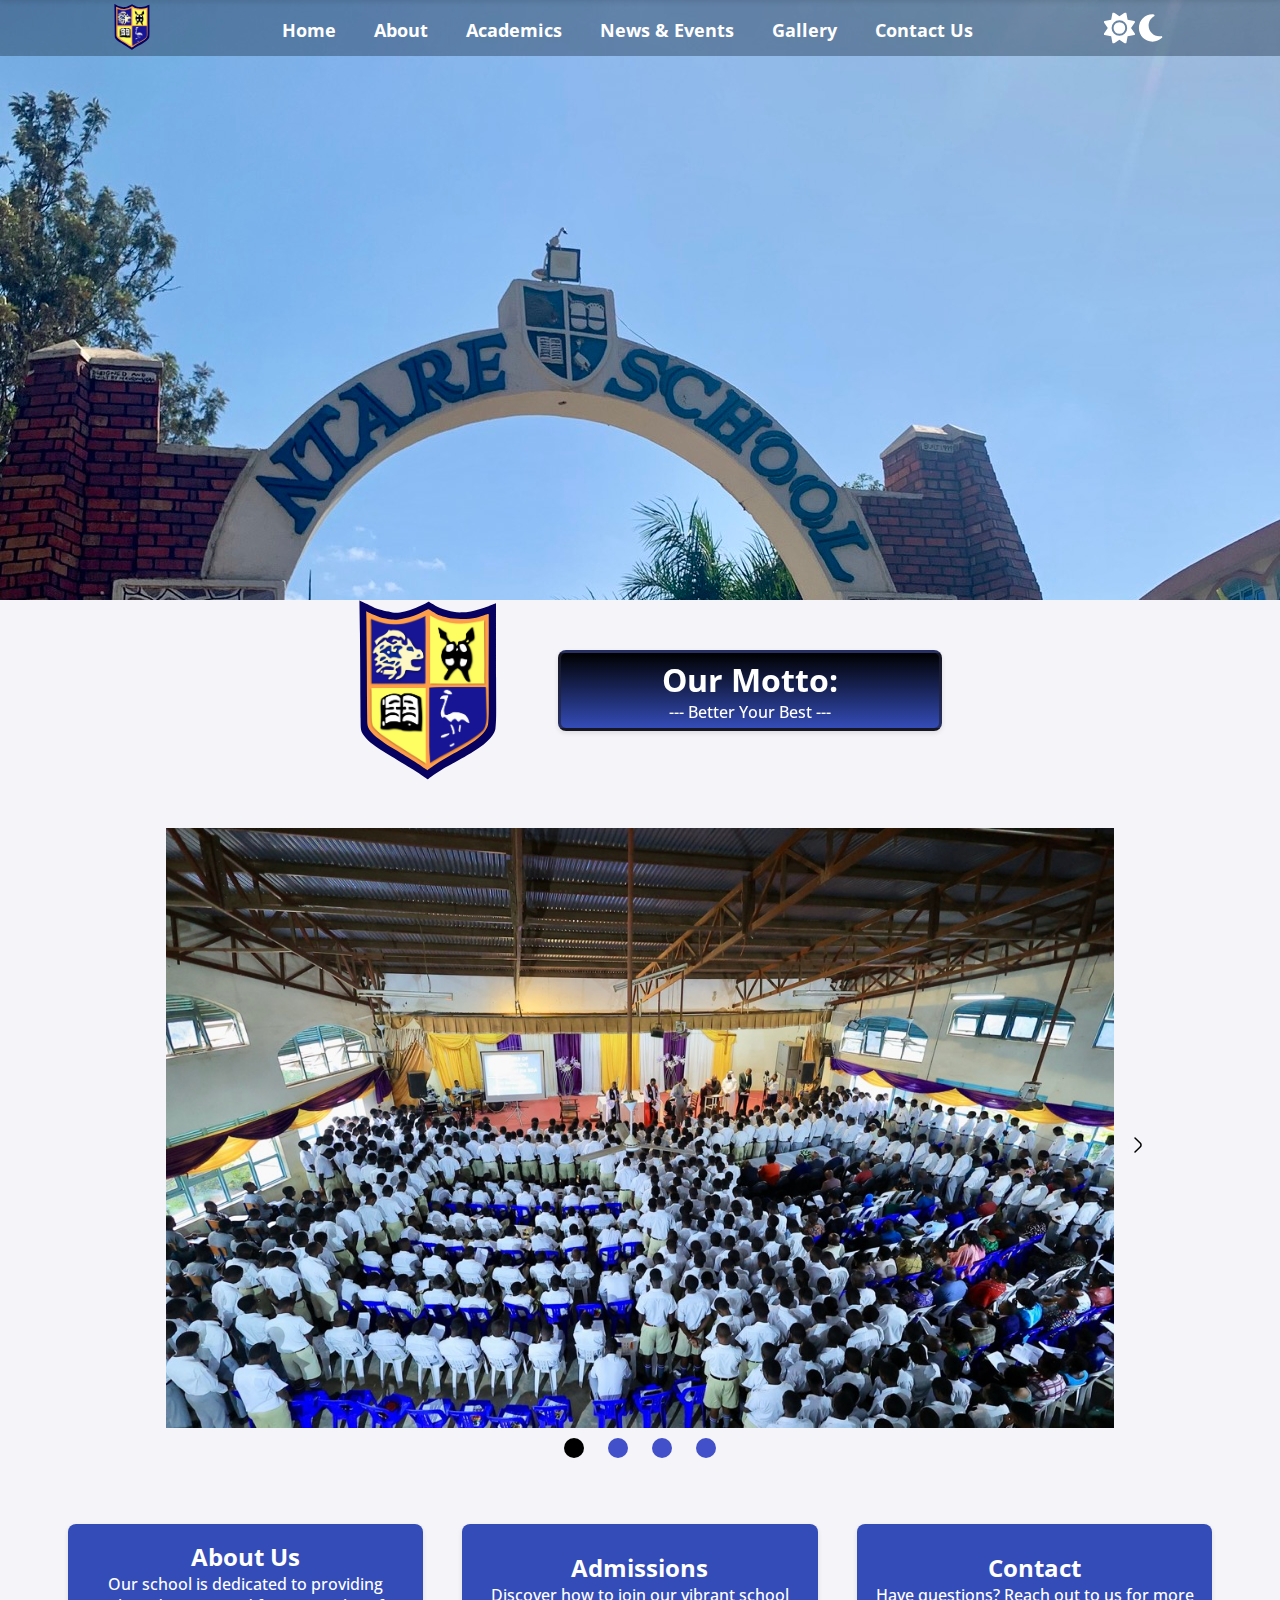
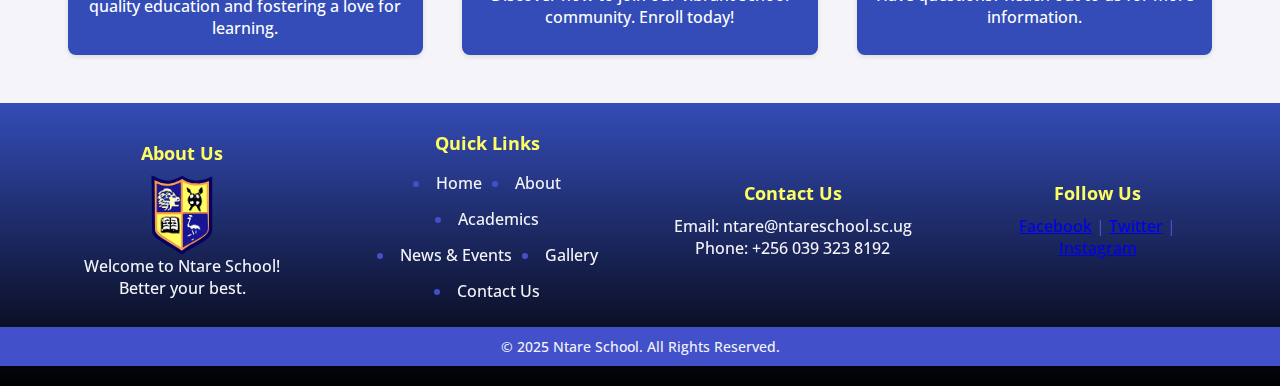
==== commit 553fb742: "light images" ====
--- a/index.html
+++ b/index.html
@@ -54,7 +54,7 @@
     </div>
 
     <section>
-        <h1>Welcome</h1>
+        <h2>Welcome</h2>
         <img src="images/img.jpeg" alt="main">
     </section>
 
@@ -74,13 +74,13 @@
             <div class="carousel_track-container">
                 <ul class="carousel_track">
                     <li class="carousel_slide current-slide">
-                        <img class="carousel_image" src="images/img1.jpg" alt="">
+                        <img class="carousel_image" src="images/img1.jpeg" alt="">
                     </li>
                     <li class="carousel_slide">
                         <img class="carousel_image" src="images/img2.jpeg" alt="">
                     </li>
                     <li class="carousel_slide">
-                        <img class="carousel_image" src="images/img3.jpg" alt="">
+                        <img class="carousel_image" src="images/img3.jpeg" alt="">
                     </li>
                     <li class="carousel_slide">
                         <img class="carousel_image" src="images/img4.jpg" alt="">
@@ -112,7 +112,7 @@
         </div>
         <div class="section" id="contact">
             <h2>Contact</h2>
-            <p>Have questions? Reach out to <a href=contact.html>us</a> for more information.</p>
+            <p>Have questions? Reach out to us for more information.</p>
         </div>
     </div>
 
@@ -147,14 +147,8 @@
             <div class="footer-section">
                 <h3>Follow Us</h3>
                 <div class="visit">
-                    <div class="links">
-                        <img src="/images/xlogo.svg" alt="X Logo">
-                        <img src="/images/instagram.svg" alt="Insta Logo">
-                    </div>
-
-                    <a href="https://x.com/Ntare_School" target="_blank">Twitter</a> | <a
-                        href="https://www.instagram.com/ntare_school/" target="_blank">Instagram</a>
-
+                    <a href="#">Facebook</a> | <a href="https://x.com/Ntare_School" target="_blank">Twitter</a> | <a
+                        href="https://www.instagram.com/ntare_sch/" target="_blank">Instagram</a>
                 </div>
             </div>
         </div>
@@ -165,7 +159,7 @@
     </footer>
 
     <script src="/js/carousel.js"></script>
-    <script src="/js/script.js"></script>
+    <script src="script.js"></script>
 </body>
 
 </html>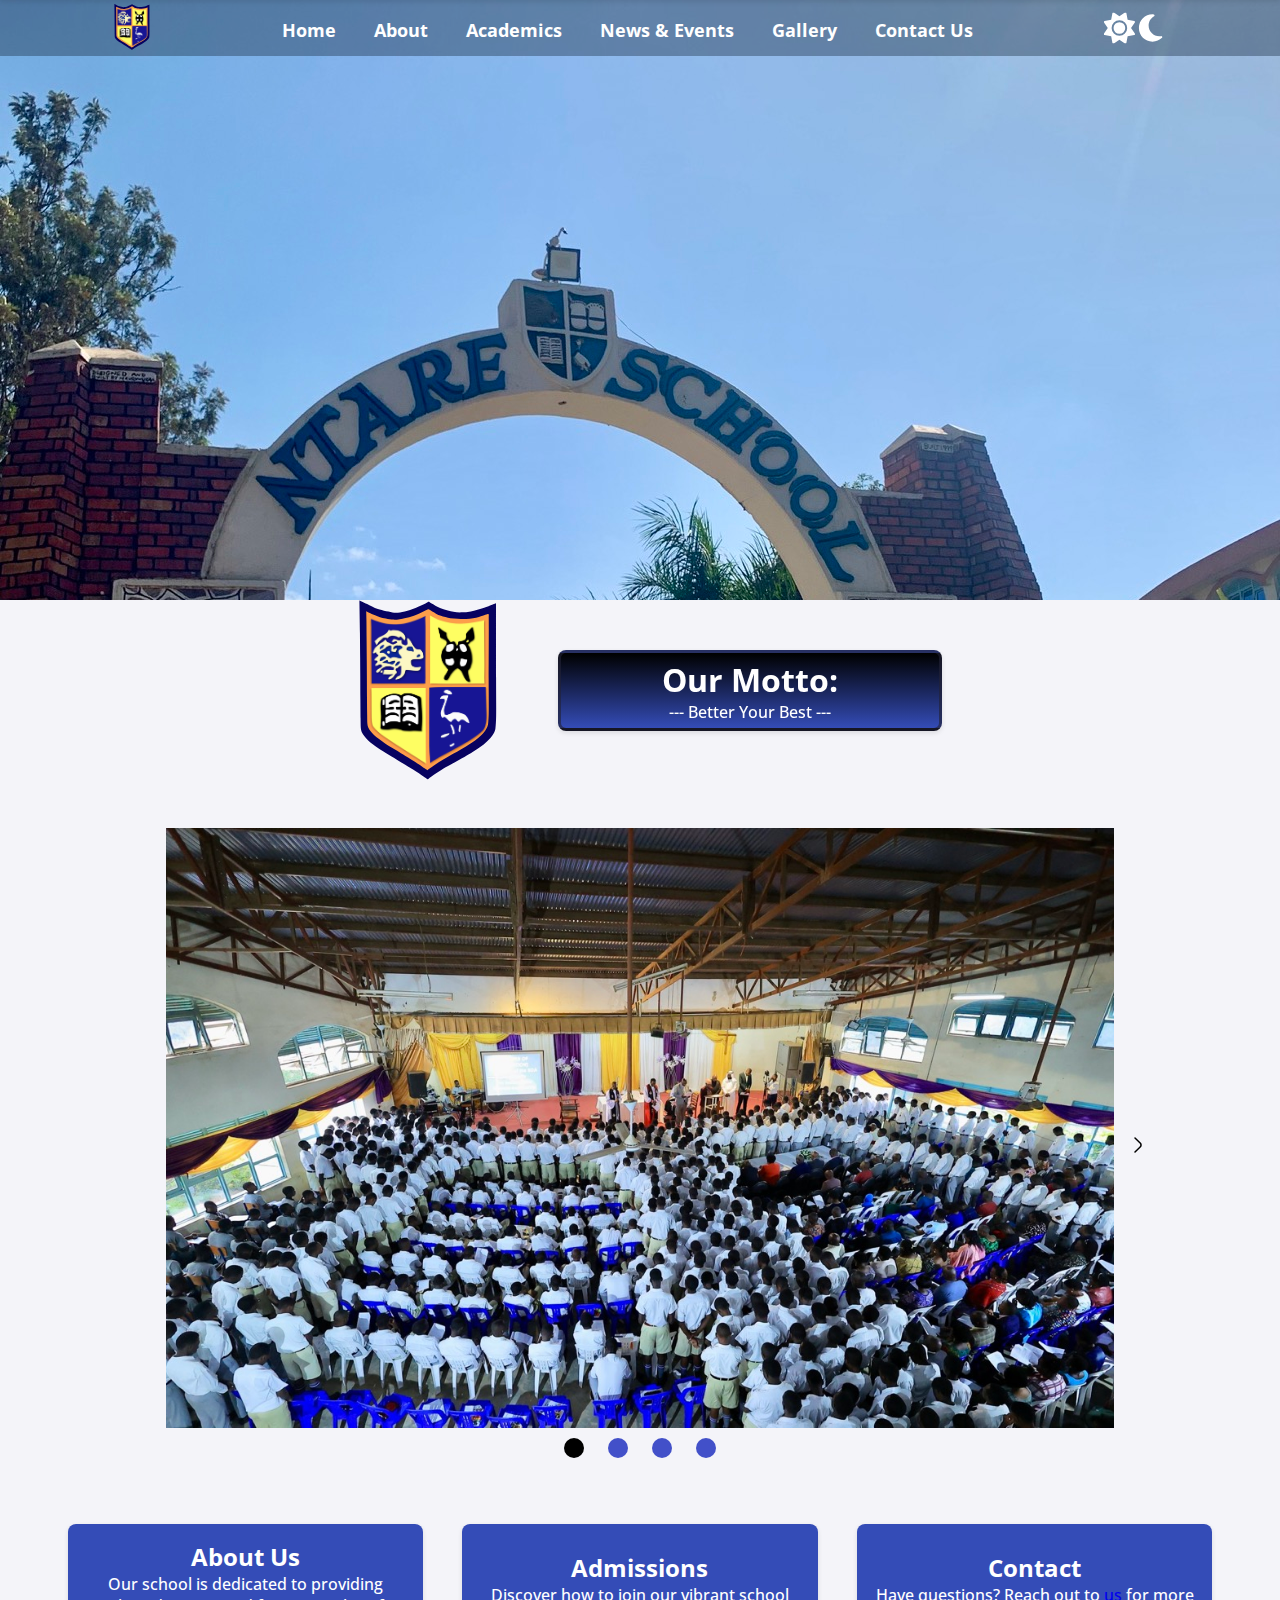
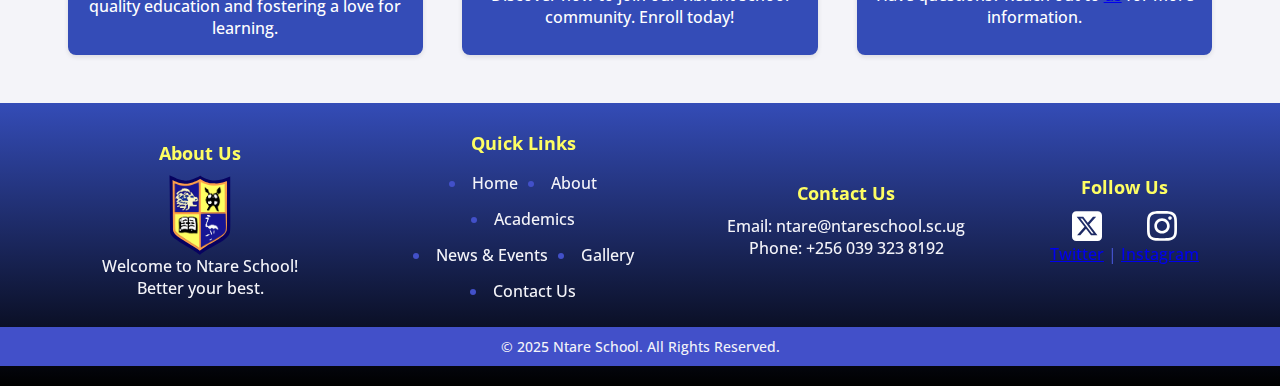
==== commit 7ccdf591: "Merge branch 'main' of github.com:emm-aa/webproject" ====
--- a/index.html
+++ b/index.html
@@ -54,7 +54,7 @@
     </div>
 
     <section>
-        <h2>Welcome</h2>
+        <h1>Welcome</h1>
         <img src="images/img.jpeg" alt="main">
     </section>
 
@@ -112,7 +112,7 @@
         </div>
         <div class="section" id="contact">
             <h2>Contact</h2>
-            <p>Have questions? Reach out to us for more information.</p>
+            <p>Have questions? Reach out to <a href=contact.html>us</a> for more information.</p>
         </div>
     </div>
 
@@ -147,8 +147,14 @@
             <div class="footer-section">
                 <h3>Follow Us</h3>
                 <div class="visit">
-                    <a href="#">Facebook</a> | <a href="https://x.com/Ntare_School" target="_blank">Twitter</a> | <a
-                        href="https://www.instagram.com/ntare_sch/" target="_blank">Instagram</a>
+                    <div class="links">
+                        <img src="/images/xlogo.svg" alt="X Logo">
+                        <img src="/images/instagram.svg" alt="Insta Logo">
+                    </div>
+
+                    <a href="https://x.com/Ntare_School" target="_blank">Twitter</a> | <a
+                        href="https://www.instagram.com/ntare_school/" target="_blank">Instagram</a>
+
                 </div>
             </div>
         </div>
@@ -159,7 +165,7 @@
     </footer>
 
     <script src="/js/carousel.js"></script>
-    <script src="script.js"></script>
+    <script src="/js/script.js"></script>
 </body>
 
 </html>